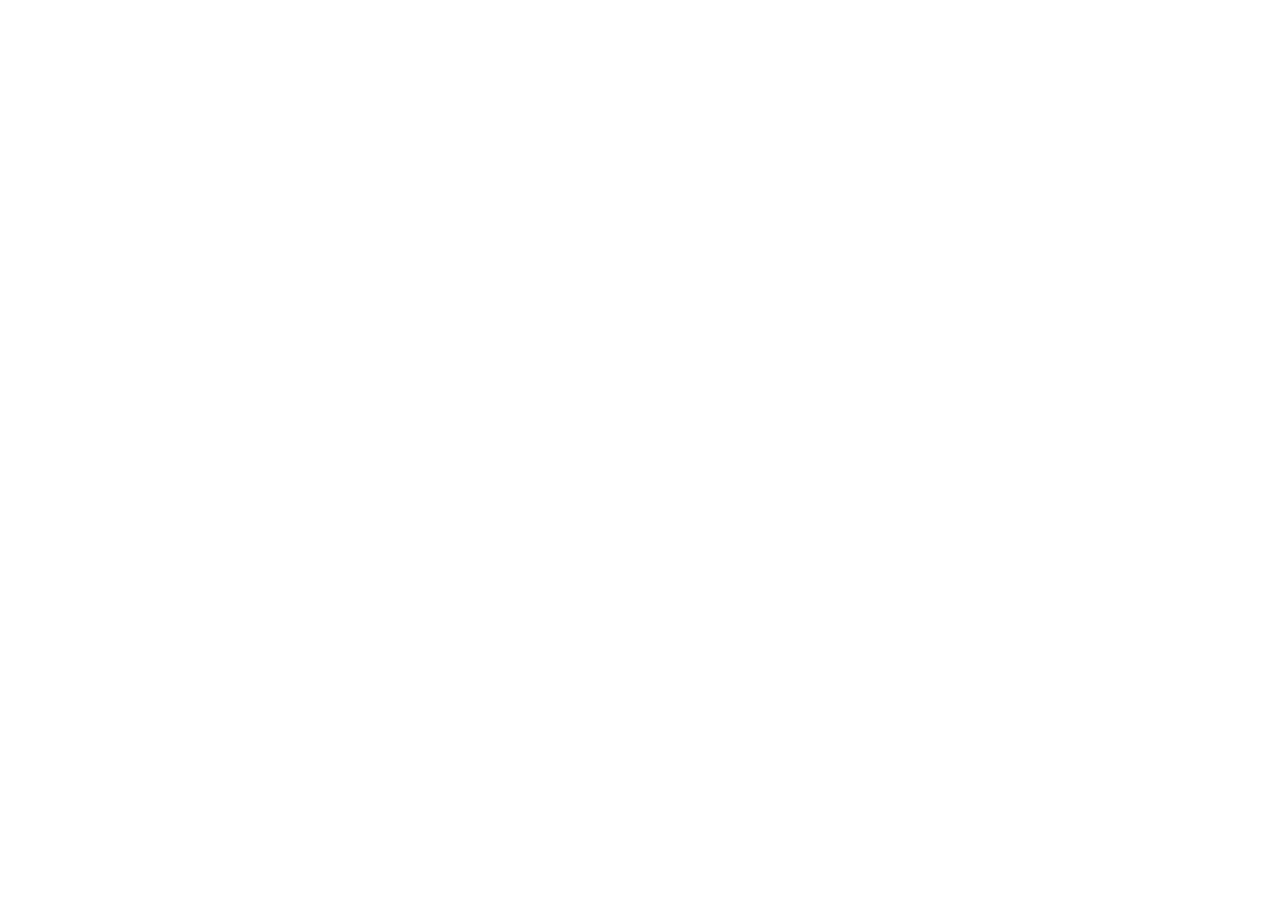
==== 1home.html @ 06751650 "all webpages" ====
<!DOCTYPE html>
<html lang="en">
<head>
    <meta charset="UTF-8">
    <meta name="viewport" content="width=device-width, initial-scale=1.0">
    <title>Stone Paper Sccissor</title>
</head>
<body>
    
</body>
</html>
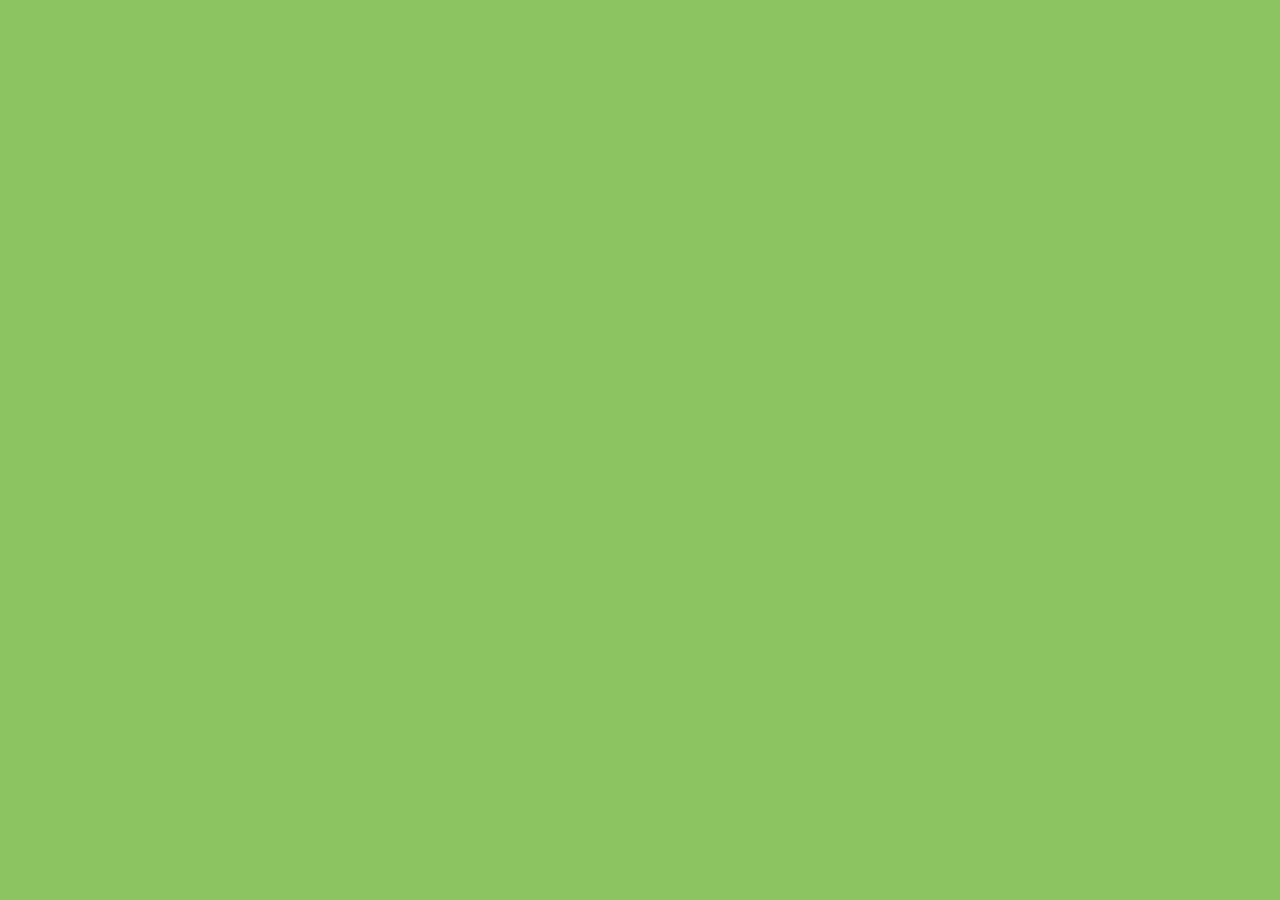
==== commit 76d3d1aa: "css bg" ====
--- a/1home.html
+++ b/1home.html
@@ -4,6 +4,7 @@
     <meta charset="UTF-8">
     <meta name="viewport" content="width=device-width, initial-scale=1.0">
     <title>Stone Paper Sccissor</title>
+    <link rel="stylesheet" href="/styles/1home.css">
 </head>
 <body>
     
--- a/styles/1home.css
+++ b/styles/1home.css
@@ -0,0 +1,3 @@
+body {
+    background-color: #8CC461;
+}
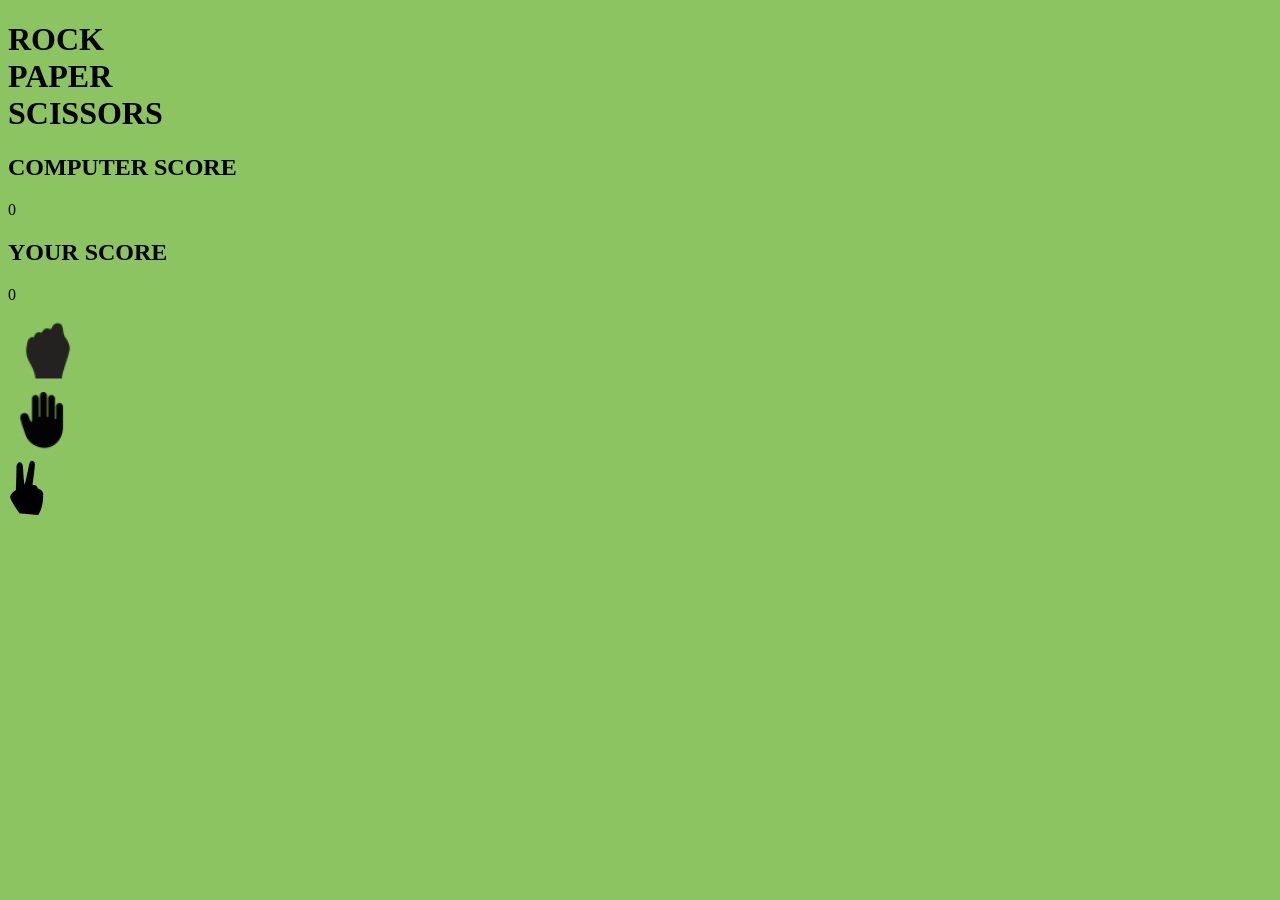
==== commit 99413e14: "homepage tentative" ====
--- a/1home.html
+++ b/1home.html
@@ -4,9 +4,29 @@
     <meta charset="UTF-8">
     <meta name="viewport" content="width=device-width, initial-scale=1.0">
     <title>Stone Paper Sccissor</title>
-    <link rel="stylesheet" href="/styles/1home.css">
+    <link rel="stylesheet" href="styles/1home.css">
 </head>
 <body>
-    
+    <div class="container">
+        <div class="header">
+            <h1>ROCK<br>PAPER<br>SCISSORS</h1>
+        </div>
+        <div class="scoreboard">
+            <div class="score">
+                <h2>COMPUTER SCORE</h2>
+                <p>0</p>
+            </div>
+            <div class="score">
+                <h2>YOUR SCORE</h2>
+                <p>0</p>
+            </div>
+        </div>
+        <div class="sps">
+            <div class="choice stone"><img src="images/stone.png" alt="Stone"></div>
+            <div class="choice paper"><img src="images/paper.png" alt="Paper"></div>
+            <div class="choice scissors"><img src="images/scisor.png" alt="Scissors"></div>
+        </div>
+    </div>
+    <script src="home.js"></script>
 </body>
 </html>
--- a/styles/1home.css
+++ b/styles/1home.css
@@ -1,3 +1,7 @@
 body {
     background-color: #8CC461;
-}+    font-family: Roboto;
+    
+}
+
+
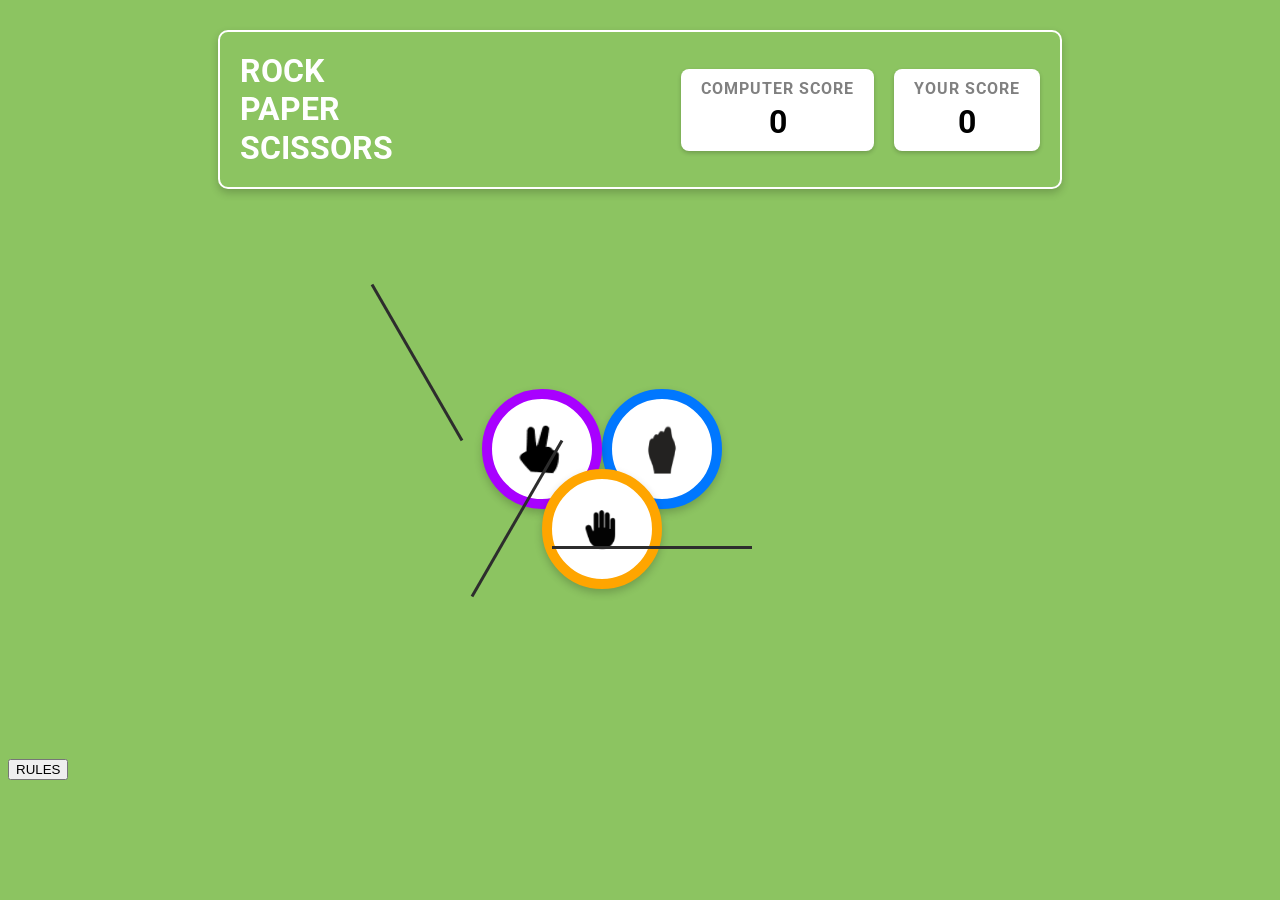
==== commit d6f4f339: "homepage-contents-1" ====
--- a/1home.html
+++ b/1home.html
@@ -8,24 +8,52 @@
 </head>
 <body>
     <div class="container">
-        <div class="header">
-            <h1>ROCK<br>PAPER<br>SCISSORS</h1>
-        </div>
-        <div class="scoreboard">
-            <div class="score">
-                <h2>COMPUTER SCORE</h2>
-                <p>0</p>
+        <div class="header-container">
+            <div class="game-title">
+                <h1>ROCK<br>PAPER<br>SCISSORS</h1>
             </div>
-            <div class="score">
-                <h2>YOUR SCORE</h2>
-                <p>0</p>
+            <div class="scoreboard">
+                <div class="score-box">
+                    <h2>COMPUTER SCORE</h2>
+                    <p>0</p>
+                </div>
+                <div class="score-box">
+                    <h2>YOUR SCORE</h2>
+                    <p>0</p>
+                </div>
             </div>
         </div>
-        <div class="sps">
-            <div class="choice stone"><img src="images/stone.png" alt="Stone"></div>
-            <div class="choice paper"><img src="images/paper.png" alt="Paper"></div>
-            <div class="choice scissors"><img src="images/scisor.png" alt="Scissors"></div>
+        <div class="triangle-container-parent">
+            <div class="triangle-container-child">
+                <div class="circle blue">
+                    <img src="images/stone.png" alt="Rock">
+                </div>
+                <div class="circle purple">
+                    <img src="images/scisor.png" alt="Scissors">
+                </div>
+                <div class="circle orange">
+                    <img src="images/paper.png" alt="Paper">
+                </div>
+                <div class="line line1"></div>
+                <div class="line line2"></div>
+                <div class="line line3"></div>
+            </div>
         </div>
+
+        <button class="popup-button" onclick="showPopup()">RULES</button>
+        
+        <div id="popup" class="popup">
+            <div class="popup-header">
+                <span>Game Rules</span>
+                <span class="popup-close" onclick="closePopup()">&times;</span>
+            </div>
+            <ul class="popup-content">
+                <li>Rock beats scissors, scissors beat paper, and paper beats rock.</li>
+                <li>Agree ahead of time whether you'll count off "rock, paper, scissors, shoot" or just "rock, paper, scissors."</li>
+                <li>Use rock, paper, scissors to settle minor decisions or simply play to pass the time.</li>
+                <li>If both players lay down the same hand, each player lays down another hand.</li>
+              </ul>
+            </div>
     </div>
     <script src="home.js"></script>
 </body>
--- a/styles/1home.css
+++ b/styles/1home.css
@@ -1,7 +1,234 @@
+@import url('https://fonts.googleapis.com/css2?family=Roboto:wght@400;500;700&display=swap');
+
+
 body {
     background-color: #8CC461;
-    font-family: Roboto;
-    
-}
-
-
+    font-family: 'Roboto';
+
+}
+
+
+
+
+
+.header-container {
+    display: flex;
+    align-items: center;
+    justify-content: space-between;
+    background-color: #8CC461;
+    border: 2px solid white; 
+    border-radius: 10px;
+    padding: 20px;
+    max-width: 800px;
+    margin: 30px auto; 
+    box-shadow: 0 4px 8px rgba(0, 0, 0, 0.2); 
+}
+
+.game-title h1 {
+    margin: 0;
+    color: white;
+    font-size: 32px;
+    line-height: 1.2;
+}
+
+.scoreboard {
+    display: flex;
+    gap: 20px;
+}
+
+.score-box {
+    background-color: white;
+    border-radius: 8px;
+    padding: 10px 20px;
+    text-align: center;
+    box-shadow: 0 2px 4px rgba(0, 0, 0, 0.2); 
+}
+
+.score-box h2 {
+    margin: 0;
+    font-size: 16px;
+    color: gray;
+    text-transform: uppercase;
+    letter-spacing: 1px;
+}
+
+.score-box p {
+    margin: 5px 0 0;
+    font-size: 32px;
+    font-weight: bold;
+    color: black;
+}
+
+
+
+
+
+
+
+.triangle-container-parent {
+    position: relative;
+    height: 60vh;
+    margin: 0;
+}
+
+.triangle-container-child {
+    position: absolute;
+    top: 50%;
+    left: 47%;
+    transform: translate(-50%, -50%); 
+    width: 200px;
+    height: 200px;
+}
+
+.circle {
+    position: absolute;
+    width: 100px;
+    height: 100px;
+    border-radius: 50%;
+    display: flex;
+    justify-content: center;
+    align-items: center;
+    background-color: white;
+    box-shadow: 0 4px 8px rgba(0, 0, 0, 0.2);
+}
+
+.circle img {
+    width: 50%;
+    height: 50%;
+}
+
+.blue {
+    top: 0;
+    left: 100px;
+    border: 10px solid #0077ff; 
+}
+
+.purple {
+    top: 0;
+    right: 100px;
+    border: 10px solid #a800ff; 
+}
+
+.orange {
+    bottom: 0;
+    left: 50%;
+    transform: translateX(-50%);
+    border: 10px solid #ffa500; 
+}
+
+
+.line {
+    position: absolute;
+    height: 3px;
+    background-color: #2d2d2d; 
+    transform-origin: left center;
+}
+
+
+.line1 {
+    top: 50px;
+    left: 60px;
+    width: 180px;
+    transform: rotate(120deg);
+}
+
+.line2 {
+    top: 50px;
+    right: 60px;
+    width: 180px;
+    transform: rotate(-120deg);
+}
+
+.line3 {
+    bottom: 40px;
+    left: 50px;
+    width: 200px;
+    transform: rotate(0deg);
+}
+Changes M
+
+
+
+
+
+
+
+
+.popup-button {
+    position: fixed;
+    bottom: 30px;
+    right: 20px;
+    padding: 10px 20px;
+    background-color: #8CC461;
+    color: white;
+    border-color: #ffff;
+    border-style: ridge;
+    border-radius: 5px;
+    cursor: pointer;
+    z-index: 100;
+  }
+  .popup-button:hover {
+    background-color: #8CC461;
+  }
+ 
+  .popup {
+    display: none;
+    background-color: #0d441e; 
+    color: white; 
+    border-radius: 10px; 
+    padding: 20px;
+    width: 300px; 
+    box-shadow: 0 4px 8px rgba(0, 0, 0, 0.2); 
+    position: relative;
+    left: 1000px;
+   
+  }
+  .popup-header {
+    display: flex;
+    justify-content: space-between;
+    align-items: center;
+    font-size: 20px;
+     font-weight: bold;
+     margin-bottom: 10px;
+  }
+
+  .popup-close {
+    background-color: #ff3d3d; 
+    color: white;
+    border-radius: 50%;
+    width: 25px;
+    height: 25px;
+    display: flex;
+    justify-content: center;
+    align-items: center;
+    font-size: 14px;
+    font-weight: bold;
+    cursor: pointer;
+  }
+
+  .popup-content {
+    list-style-type: none; 
+    padding: 0;
+    margin: 0;
+    font-size: 14px;
+  }
+  
+  .popup-content li {
+    display: flex;
+    align-items: start;
+    margin-bottom: 10px;
+  }
+  
+  .popup-content li::before {
+    content: "▪"; 
+    color: #ffd700;
+    font-size: 20px;
+    margin-right: 10px;
+    line-height: 1;
+  }
+
+  .popup-close:hover {
+    color: #ff0000;
+  }
+
+
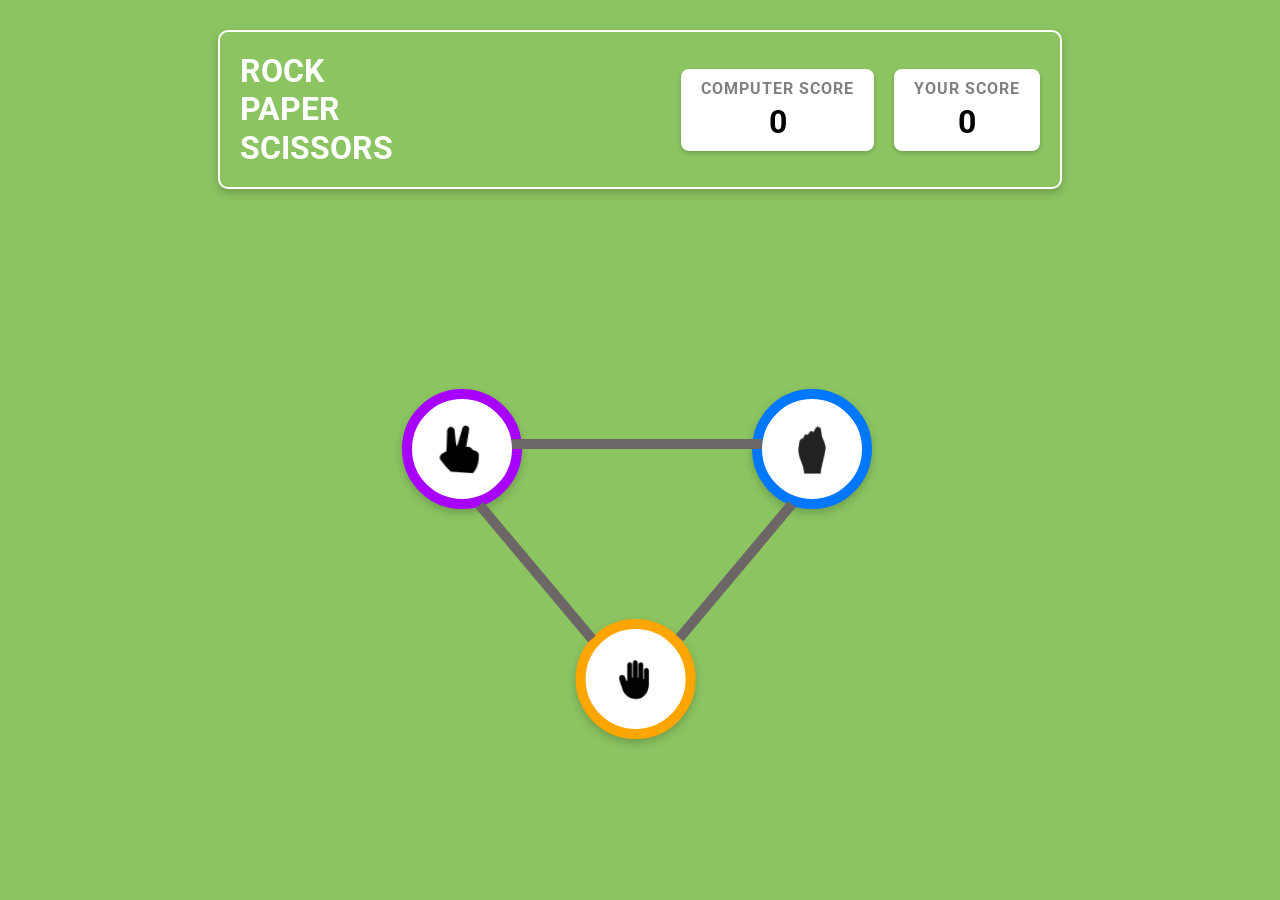
==== commit df984e5b: "logic try1(result container positioning error persists)" ====
--- a/1home.html
+++ b/1home.html
@@ -55,6 +55,34 @@
               </ul>
             </div>
     </div>
+
+    <div class="result-container" id="result-area" style="display: none">
+        <div class="picks-container">
+            <div class="pick-box">
+                <h2>YOU PICKED</h2>
+                <div class="player-pick">
+                    <div class="circle blue">
+                        <img src="images/stone.png" alt="stone">
+                    </div>
+                </div>
+            </div>
+            
+            <div class="result-announcement">
+                <h1 id="result-text">YOU WIN</h1>
+                <button class="play-again" onclick="resetGame()">PLAY AGAIN</button>
+            </div>
+
+            <div class="pick-box">
+                <h2>PC PICKED</h2>
+                <div class="computer-pick">
+                    <div class="circle purple">
+                        <img src="images/scisor.png" alt="scissors">
+                    </div>
+                </div>
+            </div>
+        </div>
+    </div>
+
     <script src="home.js"></script>
 </body>
 </html>
--- a/styles/1home.css
+++ b/styles/1home.css
@@ -99,53 +99,53 @@
 
 .blue {
     top: 0;
-    left: 100px;
+    left: 250px;
     border: 10px solid #0077ff; 
 }
 
 .purple {
     top: 0;
-    right: 100px;
+    right: 180px;
     border: 10px solid #a800ff; 
 }
 
 .orange {
+    top: 230px;
     bottom: 0;
     left: 50%;
-    transform: translateX(-50%);
+    transform: translateX(-22%);
     border: 10px solid #ffa500; 
 }
 
 
 .line {
     position: absolute;
-    height: 3px;
-    background-color: #2d2d2d; 
+    height: 10px;
+    background-color: #6d6666; 
     transform-origin: left center;
 }
 
 
 .line1 {
-    top: 50px;
-    left: 60px;
-    width: 180px;
-    transform: rotate(120deg);
+    top: 110px;
+    left: 290px;
+    width: 175px;
+    transform: rotate(130deg);
 }
 
 .line2 {
-    top: 50px;
-    right: 60px;
-    width: 180px;
-    transform: rotate(-120deg);
+    top: 245px;
+    left: 90px;
+    width: 175px;
+    transform: rotate(-130deg);
 }
 
 .line3 {
-    bottom: 40px;
-    left: 50px;
-    width: 200px;
+    bottom: 140px;
+    left: 10px;
+    width: 250px;
     transform: rotate(0deg);
 }
-Changes M
 
 
 
@@ -157,7 +157,7 @@
 .popup-button {
     position: fixed;
     bottom: 30px;
-    right: 20px;
+    left: 1420px;
     padding: 10px 20px;
     background-color: #8CC461;
     color: white;
@@ -172,39 +172,57 @@
   }
  
   .popup {
+    
     display: none;
-    background-color: #0d441e; 
-    color: white; 
-    border-radius: 10px; 
+    color: white;
+    position: fixed;
     padding: 20px;
     width: 300px; 
     box-shadow: 0 4px 8px rgba(0, 0, 0, 0.2); 
-    position: relative;
-    left: 1000px;
+    bottom: 12%;
+    right: 5%; 
+    width: 250px;
+    background-color: #0d441e;
+    box-shadow: 0 4px 8px rgba(0, 0, 0, 0.2);
+    border-radius: 8px;
+    z-index: 1000;
+    transition: transform 0.3s ease, opacity 0.3s ease;
+    border: 10px solid #ffffff;
    
   }
   .popup-header {
     display: flex;
-    justify-content: space-between;
-    align-items: center;
-    font-size: 20px;
-     font-weight: bold;
-     margin-bottom: 10px;
+    /* align-items: center; */
+    justify-content: center;
+    font-size: 30px;
+    font-weight: bold;
+    margin-bottom: 10px;
   }
 
   .popup-close {
-    background-color: #ff3d3d; 
-    color: white;
+    position: absolute;
+    top: -30px; 
+    right: -30px; 
+    background-color: #ff3d3d;
+    color: white;
+    border: 7px solid #ffffff;
     border-radius: 50%;
-    width: 25px;
-    height: 25px;
-    display: flex;
-    justify-content: center;
-    align-items: center;
-    font-size: 14px;
+    width: 40px;
+    height: 40px;
+    display: flex;
+    justify-content: center;
+    align-items: center;
+    cursor: pointer;
+    font-size: 16px;
     font-weight: bold;
-    cursor: pointer;
-  }
+    box-shadow: 0 4px 8px rgba(0, 0, 0, 0.2);
+}
+
+.popup-close:hover {
+    background-color: #d32f2f;
+    transform: scale(1.1); 
+}
+
 
   .popup-content {
     list-style-type: none; 
@@ -227,8 +245,88 @@
     line-height: 1;
   }
 
-  .popup-close:hover {
-    color: #ff0000;
-  }
-
-
+
+
+
+
+
+  
+.result-container {
+    position: relative;
+    height: 60vh;
+    width: 100%;
+    display: flex;
+    justify-content: center;
+    align-items: center;
+    padding: 50px 0;
+}
+
+.picks-container {
+    position: relative;
+    display: grid;
+    grid-template-columns: 1fr auto 1fr;
+    gap: 50px;
+    width: 900px;
+    margin: 0 auto;
+    align-items: center;
+}
+
+.pick-box {
+    display: flex;
+    flex-direction: column;
+    align-items: center;
+    justify-content: center;
+    width: 250px;
+}
+
+.pick-box h2 {
+    color: white;
+    font-size: 24px;
+    letter-spacing: 2px;
+    margin-bottom: 50px;
+    text-transform: uppercase;
+    white-space: nowrap;
+}
+
+.result-announcement {
+    text-align: center;
+    display: flex;
+    flex-direction: column;
+    align-items: center;
+    gap: 20px;
+}
+
+.result-announcement h1 {
+    color: white;
+    font-size: 36px;
+    text-transform: uppercase;
+    white-space: nowrap;
+    text-align: center;
+    margin: 0;
+}
+
+.play-again {
+    background: white;
+    border: none;
+    padding: 12px 40px;
+    border-radius: 8px;
+    font-size: 16px;
+    font-weight: bold;
+    cursor: pointer;
+    text-transform: uppercase;
+    letter-spacing: 1px;
+    min-width: 200px;
+}
+
+
+.pick-box .circle.blue {
+    border-color: #0077ff;
+}
+
+.pick-box .circle.purple {
+    border-color: #a800ff;
+}
+
+.pick-box .circle.orange {
+    border-color: #ffa500;
+}
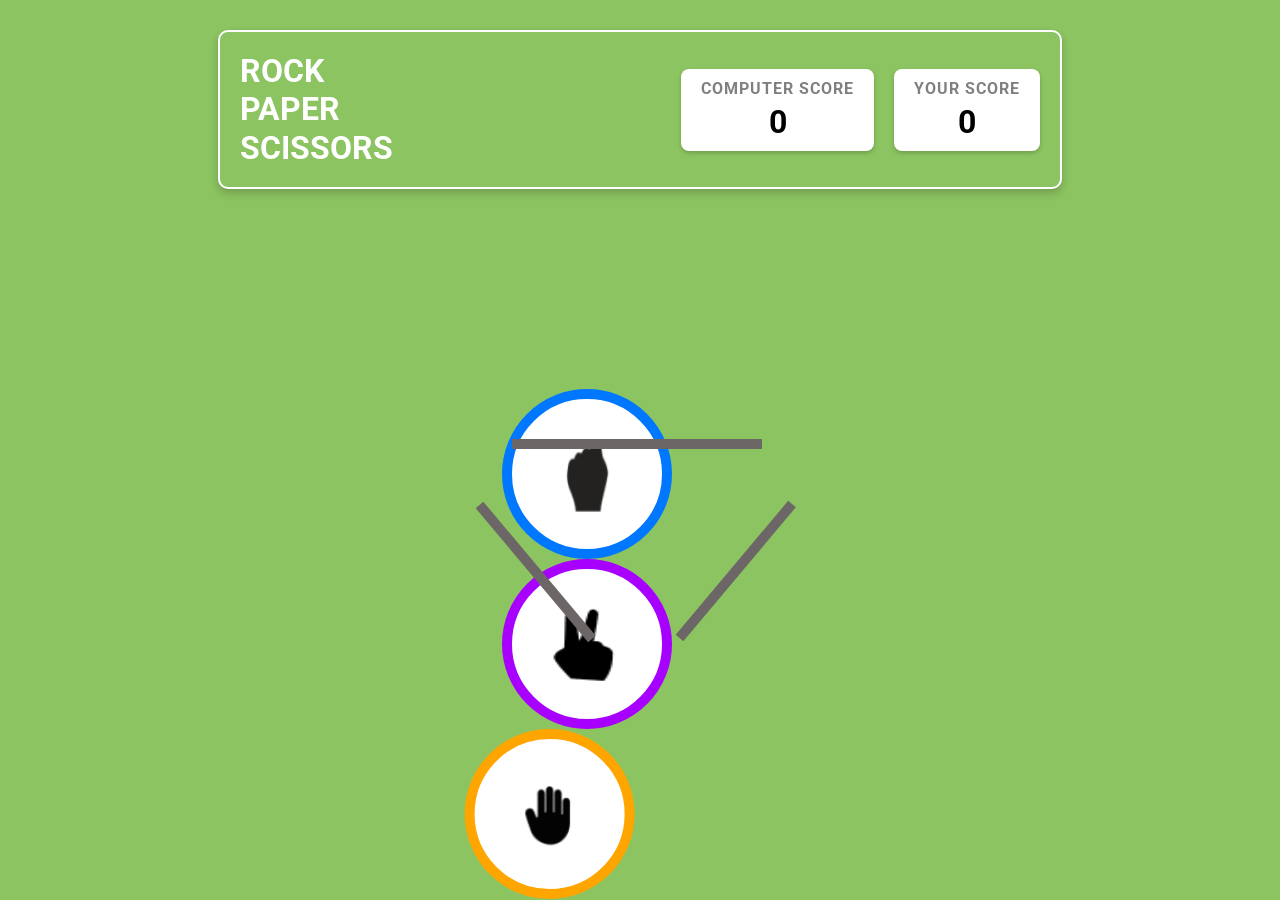
==== commit ca5cb760: "result container fix" ====
--- a/1home.html
+++ b/1home.html
@@ -26,10 +26,10 @@
         <div class="triangle-container-parent">
             <div class="triangle-container-child">
                 <div class="circle blue">
-                    <img src="images/stone.png" alt="Rock">
+                    <img src="images/rock.png" alt="Rock">
                 </div>
                 <div class="circle purple">
-                    <img src="images/scisor.png" alt="Scissors">
+                    <img src="images/scissors.png" alt="Scissors">
                 </div>
                 <div class="circle orange">
                     <img src="images/paper.png" alt="Paper">
@@ -76,7 +76,7 @@
                 <h2>PC PICKED</h2>
                 <div class="computer-pick">
                     <div class="circle purple">
-                        <img src="images/scisor.png" alt="scissors">
+                        <img src="images/scissors.png" alt="scissors">
                     </div>
                 </div>
             </div>
--- a/styles/1home.css
+++ b/styles/1home.css
@@ -80,7 +80,7 @@
     height: 200px;
 }
 
-.circle {
+/* .circle {
     position: absolute;
     width: 100px;
     height: 100px;
@@ -90,6 +90,16 @@
     align-items: center;
     background-color: white;
     box-shadow: 0 4px 8px rgba(0, 0, 0, 0.2);
+} */
+
+.circle {
+    width: 150px;
+    height: 150px;
+    border-radius: 50%;
+    display: flex;
+    justify-content: center;
+    align-items: center;
+    background: white;
 }
 
 .circle img {
@@ -192,7 +202,6 @@
   }
   .popup-header {
     display: flex;
-    /* align-items: center; */
     justify-content: center;
     font-size: 30px;
     font-weight: bold;
@@ -251,17 +260,26 @@
 
 
   
-.result-container {
+/* .result-container {
     position: relative;
     height: 60vh;
     width: 100%;
     display: flex;
     justify-content: center;
     align-items: center;
+    max-width: 900px;
+    margin: 0 auto;
     padding: 50px 0;
-}
-
-.picks-container {
+} */
+
+
+.result-container {
+    width: 100%;
+    max-width: 1000px;
+    margin: 50px auto;
+}
+
+/* .picks-container {
     position: relative;
     display: grid;
     grid-template-columns: 1fr auto 1fr;
@@ -269,17 +287,28 @@
     width: 900px;
     margin: 0 auto;
     align-items: center;
-}
+} */
+
+.picks-container {
+    width: 100%;
+    display: flex;
+    justify-content: space-between;
+    align-items: center;
+}
+
+/* .pick-box {
+    display: flex;
+    flex-direction: column;
+    align-items: center;
+    justify-content: center;
+    width: 250px;
+} */
 
 .pick-box {
-    display: flex;
-    flex-direction: column;
-    align-items: center;
-    justify-content: center;
-    width: 250px;
-}
-
-.pick-box h2 {
+    text-align: center;
+}
+
+/* .pick-box h2 {
     color: white;
     font-size: 24px;
     letter-spacing: 2px;
@@ -303,9 +332,24 @@
     white-space: nowrap;
     text-align: center;
     margin: 0;
-}
-
-.play-again {
+} */
+
+
+.pick-box h2 {
+    color: white;
+    margin-bottom: 20px;
+}
+
+.result-announcement {
+    text-align: center;
+}
+
+.result-announcement h1 {
+    color: white;
+    margin-bottom: 20px;
+}
+
+/* .play-again {
     background: white;
     border: none;
     padding: 12px 40px;
@@ -316,8 +360,16 @@
     text-transform: uppercase;
     letter-spacing: 1px;
     min-width: 200px;
-}
-
+} */
+
+.play-again {
+    padding: 10px 30px;
+    border: none;
+    border-radius: 5px;
+    background: white;
+    cursor: pointer;
+    font-weight: bold;
+}
 
 .pick-box .circle.blue {
     border-color: #0077ff;
@@ -329,4 +381,10 @@
 
 .pick-box .circle.orange {
     border-color: #ffa500;
-}+}
+
+/* .winner-effect {
+    padding: 30px;
+    border-radius: 50%;
+    background: rgba(140, 196, 97, 0.1);
+} */
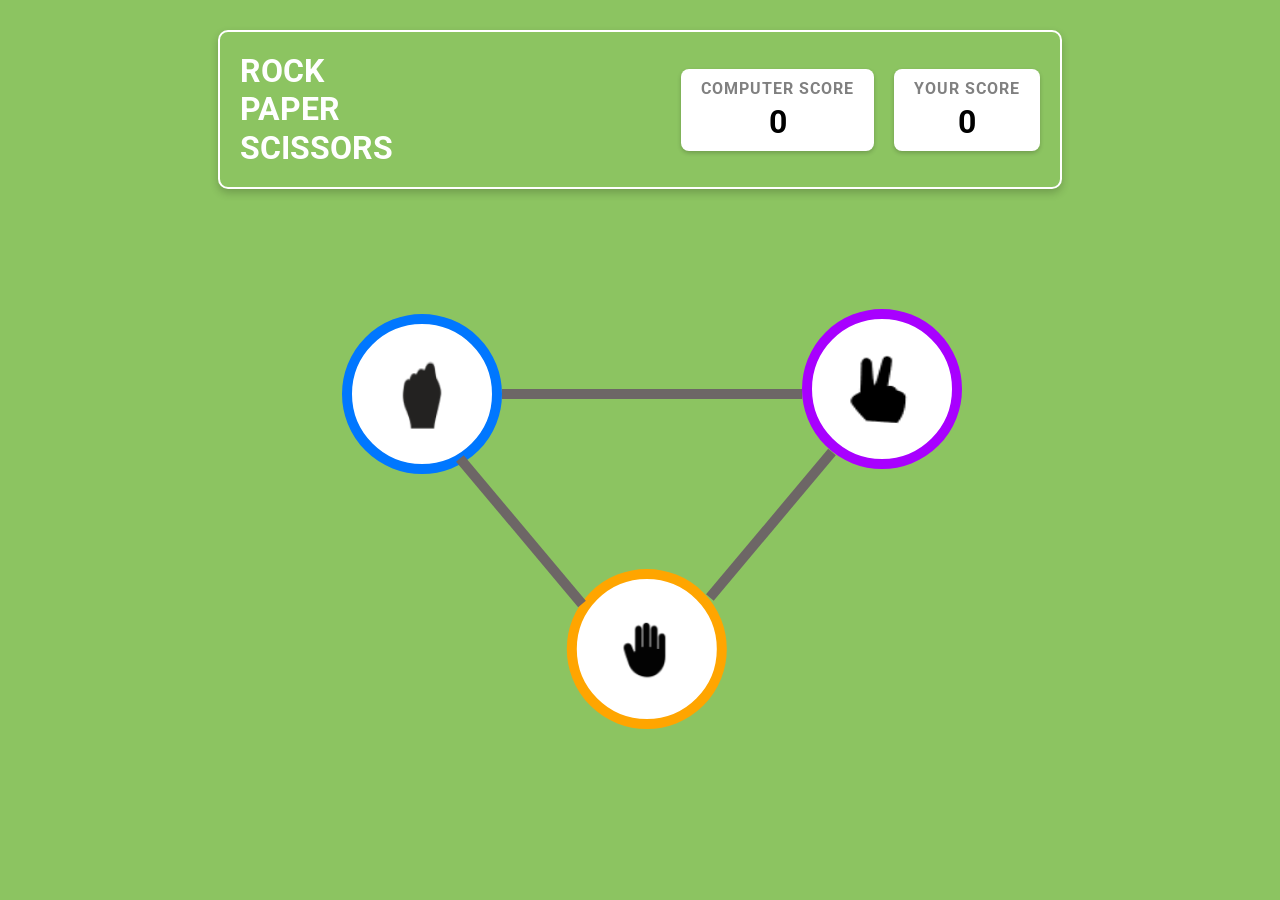
==== commit f31409d8: "winning scene1" ====
--- a/1home.html
+++ b/1home.html
@@ -83,6 +83,19 @@
         </div>
     </div>
 
+    <div class="victory-screen" id="victory-screen" style="display: none;">
+        <div class="victory-content">
+            <div class="trophy-with-stars">
+                <img src="images/trophy.png" alt="trophy" class="trophy">
+                <img src="images/stars.png" alt="stars" class="stars">
+            </div>
+            <h1>HURRAY!!</h1>
+            <h2>YOU WON THE GAME</h2>
+            <button class="play-again-btn">PLAY AGAIN</button>
+        </div>
+        <button class="rules-btn">RULES</button>
+    </div>
+
     <script src="home.js"></script>
 </body>
 </html>
--- a/styles/1home.css
+++ b/styles/1home.css
@@ -67,12 +67,13 @@
 
 .triangle-container-parent {
     position: relative;
+    bottom: 50px;
     height: 60vh;
     margin: 0;
 }
 
 .triangle-container-child {
-    position: absolute;
+    position: relative;
     top: 50%;
     left: 47%;
     transform: translate(-50%, -50%); 
@@ -80,51 +81,40 @@
     height: 200px;
 }
 
-/* .circle {
-    position: absolute;
-    width: 100px;
-    height: 100px;
+.circle {
+    position: relative;
+    width: 140px;
+    height: 140px;
     border-radius: 50%;
     display: flex;
     justify-content: center;
     align-items: center;
-    background-color: white;
-    box-shadow: 0 4px 8px rgba(0, 0, 0, 0.2);
-} */
-
-.circle {
-    width: 150px;
-    height: 150px;
-    border-radius: 50%;
-    display: flex;
-    justify-content: center;
-    align-items: center;
     background: white;
-}
+} 
+
 
 .circle img {
     width: 50%;
     height: 50%;
 }
 
-.blue {
-    top: 0;
-    left: 250px;
-    border: 10px solid #0077ff; 
-}
-
-.purple {
-    top: 0;
-    right: 180px;
-    border: 10px solid #a800ff; 
-}
-
-.orange {
-    top: 230px;
-    bottom: 0;
-    left: 50%;
+.triangle-container-child .blue {
+    bottom: 25px;
+    right: 160px;
+    border: 10px solid #0077ff;
+}
+
+.triangle-container-child .purple {
+    bottom: 190px;
+    left: 300px;
+    border: 10px solid #a800ff;
+}
+
+.triangle-container-child .orange {
+    bottom: 90px;
+    left: 100px;
     transform: translateX(-22%);
-    border: 10px solid #ffa500; 
+    border: 10px solid #ffa500;
 }
 
 
@@ -137,23 +127,22 @@
 
 
 .line1 {
-    top: 110px;
-    left: 290px;
-    width: 175px;
+    top: 108px;
+    left: 330px;
+    width: 190px;
     transform: rotate(130deg);
 }
 
 .line2 {
-    top: 245px;
-    left: 90px;
-    width: 175px;
+    top: 260px;
+    left: 80px;
+    width: 190px;
     transform: rotate(-130deg);
 }
 
 .line3 {
     bottom: 140px;
-    left: 10px;
-    width: 250px;
+    width: 300px;
     transform: rotate(0deg);
 }
 
@@ -260,17 +249,7 @@
 
 
   
-/* .result-container {
-    position: relative;
-    height: 60vh;
-    width: 100%;
-    display: flex;
-    justify-content: center;
-    align-items: center;
-    max-width: 900px;
-    margin: 0 auto;
-    padding: 50px 0;
-} */
+
 
 
 .result-container {
@@ -279,16 +258,6 @@
     margin: 50px auto;
 }
 
-/* .picks-container {
-    position: relative;
-    display: grid;
-    grid-template-columns: 1fr auto 1fr;
-    gap: 50px;
-    width: 900px;
-    margin: 0 auto;
-    align-items: center;
-} */
-
 .picks-container {
     width: 100%;
     display: flex;
@@ -296,71 +265,23 @@
     align-items: center;
 }
 
-/* .pick-box {
-    display: flex;
-    flex-direction: column;
-    align-items: center;
-    justify-content: center;
-    width: 250px;
-} */
-
 .pick-box {
     text-align: center;
 }
 
-/* .pick-box h2 {
-    color: white;
-    font-size: 24px;
-    letter-spacing: 2px;
-    margin-bottom: 50px;
-    text-transform: uppercase;
-    white-space: nowrap;
+.pick-box h2 {
+    color: white;
+    margin-bottom: 20px;
 }
 
 .result-announcement {
     text-align: center;
-    display: flex;
-    flex-direction: column;
-    align-items: center;
-    gap: 20px;
 }
 
 .result-announcement h1 {
     color: white;
-    font-size: 36px;
-    text-transform: uppercase;
-    white-space: nowrap;
-    text-align: center;
-    margin: 0;
-} */
-
-
-.pick-box h2 {
-    color: white;
     margin-bottom: 20px;
 }
-
-.result-announcement {
-    text-align: center;
-}
-
-.result-announcement h1 {
-    color: white;
-    margin-bottom: 20px;
-}
-
-/* .play-again {
-    background: white;
-    border: none;
-    padding: 12px 40px;
-    border-radius: 8px;
-    font-size: 16px;
-    font-weight: bold;
-    cursor: pointer;
-    text-transform: uppercase;
-    letter-spacing: 1px;
-    min-width: 200px;
-} */
 
 .play-again {
     padding: 10px 30px;
@@ -371,20 +292,162 @@
     font-weight: bold;
 }
 
-.pick-box .circle.blue {
+.picks-container .circle {
+    position: relative;
+    margin: 0 auto;
+    border-width: 10px;
+    border-style: solid;
+}
+
+.picks-container .blue {
     border-color: #0077ff;
 }
 
-.pick-box .circle.purple {
+.picks-container .purple {
     border-color: #a800ff;
 }
 
-.pick-box .circle.orange {
+.picks-container .orange {
     border-color: #ffa500;
 }
 
-/* .winner-effect {
-    padding: 30px;
+
+
+
+
+
+
+
+
+
+
+
+
+.winner-effect {
+    position: relative;
+}
+
+.winner-effect::before,
+.winner-effect::after {
+    content: '';
+    position: absolute;
+    top: 50%;
+    left: 50%;
+    transform: translate(-50%, -50%);
     border-radius: 50%;
-    background: rgba(140, 196, 97, 0.1);
-} */+    z-index: -1;
+}
+
+.winner-effect::before {
+    width: 220px;
+    height: 220px;
+    background: #2E9A2563;
+}
+
+.winner-effect::after {
+    width: 280px;
+    height: 280px;
+    background: #2E9A2563;
+}
+
+.winner-effect .circle {
+    position: relative;
+    z-index: 1;
+}
+
+
+
+
+
+
+
+
+
+
+
+
+.victory-screen {
+    position: fixed;
+    top: 0;
+    left: 0;
+    width: 100%;
+    height: 100%;
+    background: #8CC461;
+    display: flex;
+    flex-direction: column;
+    justify-content: center;
+    align-items: center;
+    z-index: 1000;
+}
+
+.victory-content {
+    text-align: center;
+    display: flex;
+    flex-direction: column;
+    align-items: center;
+    gap: 20px;
+}
+
+.victory-content h1 {
+    color: white;
+    font-size: 56px;
+    margin: 0;
+}
+
+.victory-content h2 {
+    color: white;
+    font-size: 32px;
+    margin: 0;
+}
+
+.play-again-btn {
+    background: white;
+    color: #8CC461;
+    border: none;
+    border-radius: 9px;
+    padding: 15px 30px;
+    font-size: 15px;
+    font-weight: 600;
+    cursor: pointer;
+    margin-top: 20px;
+}
+
+.rules-btn {
+    position: fixed;
+    bottom: 20px;
+    right: 20px;
+    border: 2px solid white;
+    background: transparent;
+    color: white;
+    padding: 10px 30px;
+    border-radius: 10px;
+    cursor: pointer;
+}
+
+.trophy-with-stars {
+    position: relative;
+    width: 100%;
+    max-width: 600px;  
+    height: 300px;    
+    margin-bottom: 20px;
+    display: flex;
+    justify-content: center;
+    align-items: center;
+}
+
+.trophy {
+    width: 180px;      
+    height: auto;
+    position: relative;
+    z-index: 2;
+}
+
+.stars {
+    position: absolute;
+    top: 50%;
+    left: 50%;
+    transform: translate(-50%, -50%);
+    width: 400px;     
+    height: auto;
+    z-index: 1;
+}
